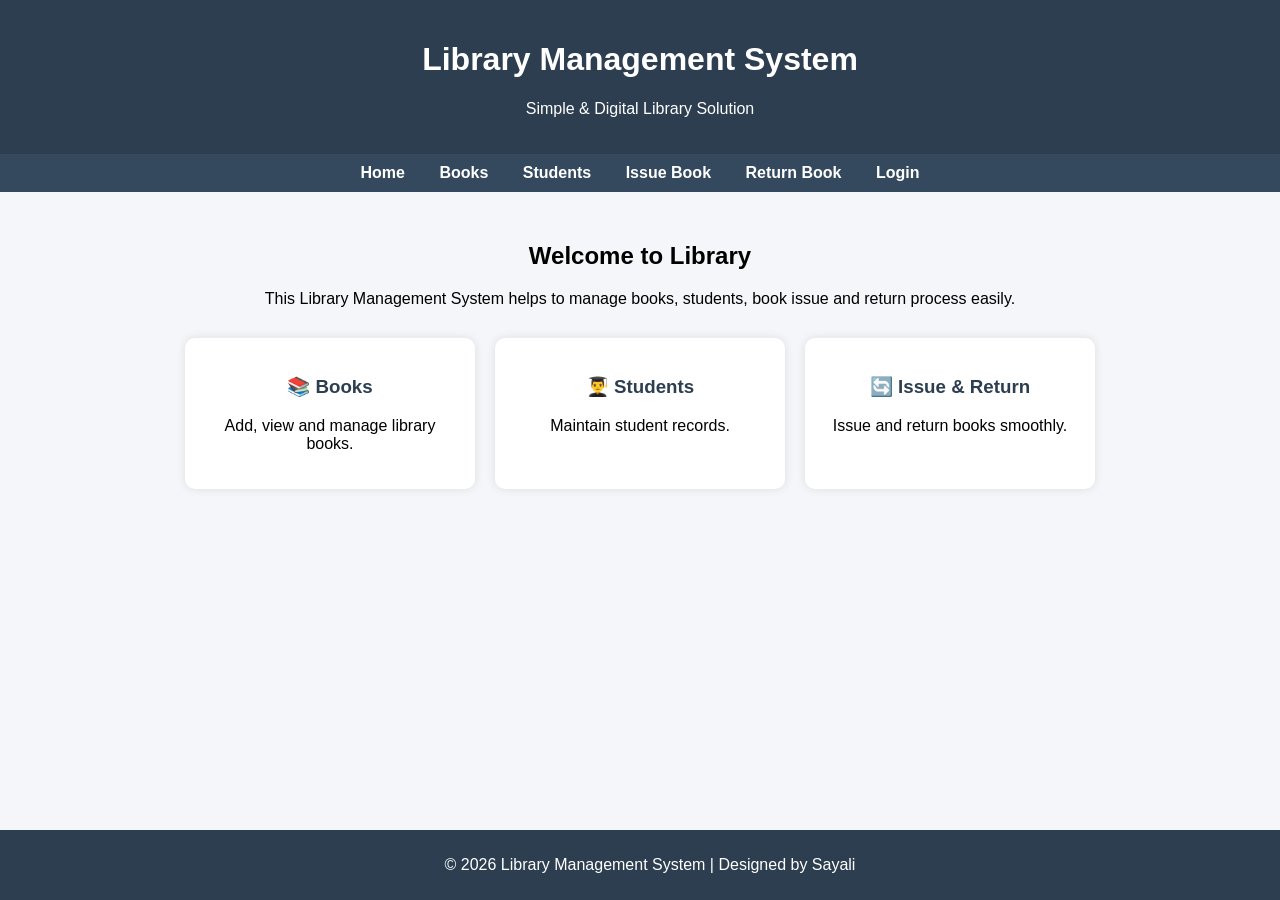
==== index.html @ 3e14d307 "Create index.html" ====
<!DOCTYPE html>
<html lang="en">
<head>
    <meta charset="UTF-8">
    <title>Library Management System</title>
    <link rel="stylesheet" href="style.css">
</head>
<body>

<header>
    <h1>Library Management System</h1>
    <p>Simple & Digital Library Solution</p>
</header>

<nav>
    <a href="index.html">Home</a>
    <a href="books.html">Books</a>
    <a href="students.html">Students</a>
    <a href="issue.html">Issue Book</a>
    <a href="return.html">Return Book</a>
    <a href="login.html">Login</a>
</nav>

<section class="content">
    <h2>Welcome to Library</h2>
    <p>
        This Library Management System helps to manage books,
        students, book issue and return process easily.
    </p>

    <div class="cards">
        <div class="card">
            <h3>📚 Books</h3>
            <p>Add, view and manage library books.</p>
        </div>

        <div class="card">
            <h3>👨‍🎓 Students</h3>
            <p>Maintain student records.</p>
        </div>

        <div class="card">
            <h3>🔄 Issue & Return</h3>
            <p>Issue and return books smoothly.</p>
        </div>
    </div>
</section>

<footer>
    <p>© 2026 Library Management System | Designed by Sayali</p>
</footer>

</body>
</html>
---- style.css ----
/* General Body */
body {
    margin: 0;
    font-family: Arial, sans-serif;
    background-color: #f4f6f9;
}

/* Header */
header {
    background-color: #2c3e50;
    color: white;
    text-align: center;
    padding: 20px;
}

/* Navigation */
nav {
    background-color: #34495e;
    padding: 10px;
    text-align: center;
}

nav a {
    color: white;
    margin: 15px;
    text-decoration: none;
    font-weight: bold;
}

nav a:hover {
    text-decoration: underline;
}

/* Content */
.content {
    padding: 30px;
    text-align: center;
}

.cards {
    display: flex;
    justify-content: center;
    gap: 20px;
    margin-top: 30px;
}

.card {
    background-color: white;
    padding: 20px;
    width: 250px;
    border-radius: 10px;
    box-shadow: 0 0 10px rgba(0,0,0,0.1);
}

.card h3 {
    color: #2c3e50;
}

/* Footer */
footer {
    background-color: #2c3e50;
    color: white;
    text-align: center;
    padding: 10px;
    position: fixed;
    width: 100%;
    bottom: 0;
}

/* Login Box */
.login-box {
    width: 350px;
    margin: 100px auto;
    background: white;
    padding: 25px;
    border-radius: 10px;
    box-shadow: 0 0 10px rgba(0,0,0,0.1);
}

.login-box h2 {
    text-align: center;
    margin-bottom: 20px;
}

.login-box input {
    width: 100%;
    padding: 10px;
    margin: 10px 0;
}

.login-box button {
    width: 100%;
    padding: 10px;
    background: #2c3e50;
    color: white;
    border: none;
    cursor: pointer;
}

.login-box button:hover {
    background: #34495e;
}
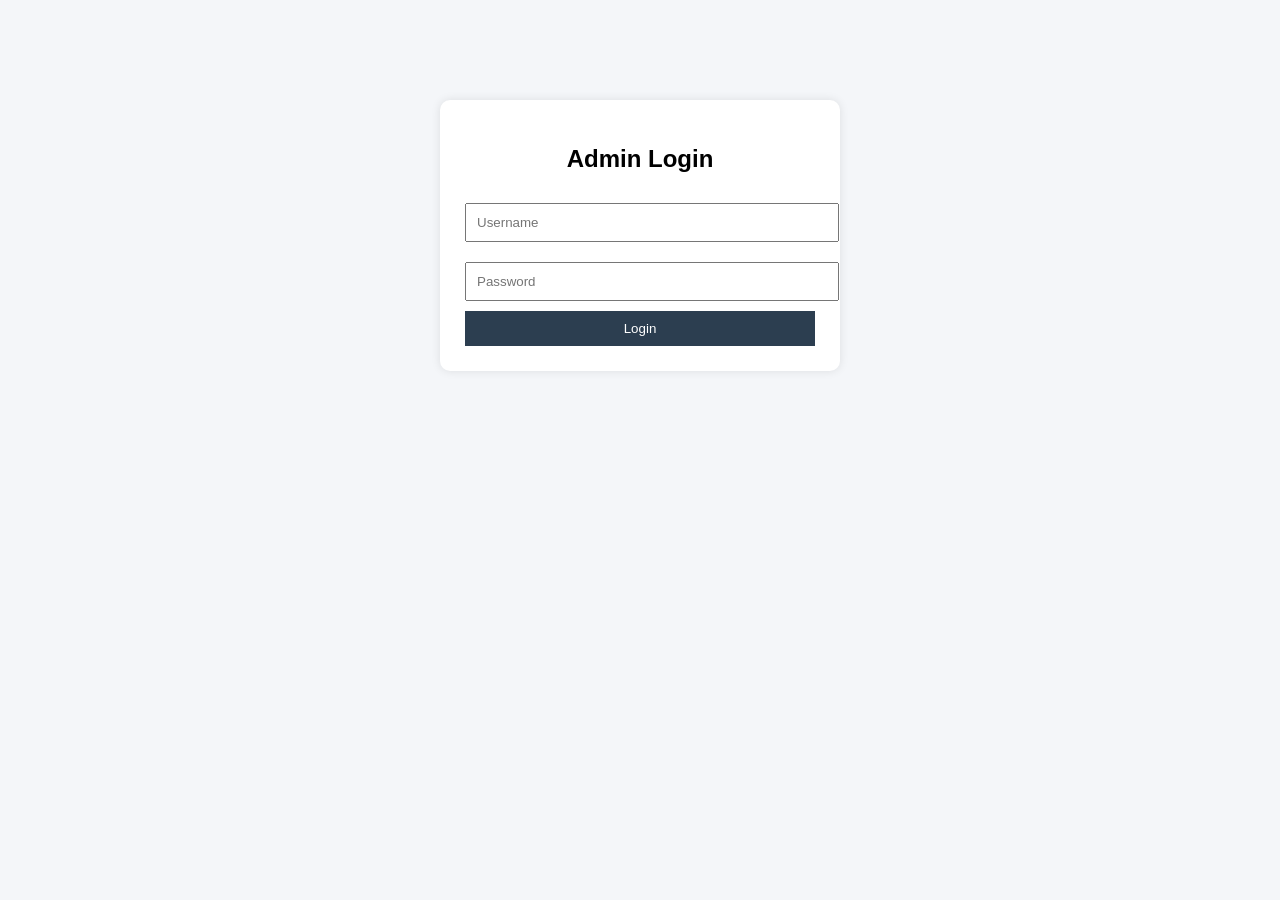
==== commit b81d5f96: "Rename login.html to index.html" ====
--- a/index.html
+++ b/index.html
@@ -2,53 +2,31 @@
 <html lang="en">
 <head>
     <meta charset="UTF-8">
-    <title>Library Management System</title>
+    <title>Login - Library Management System</title>
     <link rel="stylesheet" href="style.css">
 </head>
 <body>
 
-<header>
-    <h1>Library Management System</h1>
-    <p>Simple & Digital Library Solution</p>
-</header>
+<div class="login-box">
+    <h2>Admin Login</h2>
+    <input type="text" id="username" placeholder="Username">
+    <input type="password" id="password" placeholder="Password">
+    <button onclick="login()">Login</button>
+</div>
 
-<nav>
-    <a href="index.html">Home</a>
-    <a href="books.html">Books</a>
-    <a href="students.html">Students</a>
-    <a href="issue.html">Issue Book</a>
-    <a href="return.html">Return Book</a>
-    <a href="login.html">Login</a>
-</nav>
+<script>
+function login() {
+    let user = document.getElementById("username").value;
+    let pass = document.getElementById("password").value;
 
-<section class="content">
-    <h2>Welcome to Library</h2>
-    <p>
-        This Library Management System helps to manage books,
-        students, book issue and return process easily.
-    </p>
-
-    <div class="cards">
-        <div class="card">
-            <h3>📚 Books</h3>
-            <p>Add, view and manage library books.</p>
-        </div>
-
-        <div class="card">
-            <h3>👨‍🎓 Students</h3>
-            <p>Maintain student records.</p>
-        </div>
-
-        <div class="card">
-            <h3>🔄 Issue & Return</h3>
-            <p>Issue and return books smoothly.</p>
-        </div>
-    </div>
-</section>
-
-<footer>
-    <p>© 2026 Library Management System | Designed by Sayali</p>
-</footer>
+    if(user === "admin" && pass === "admin123") {
+        alert("Login Successful");
+        window.location.href = "index.html"; // redirect to home page
+    } else {
+        alert("Invalid Username or Password");
+    }
+}
+</script>
 
 </body>
 </html>
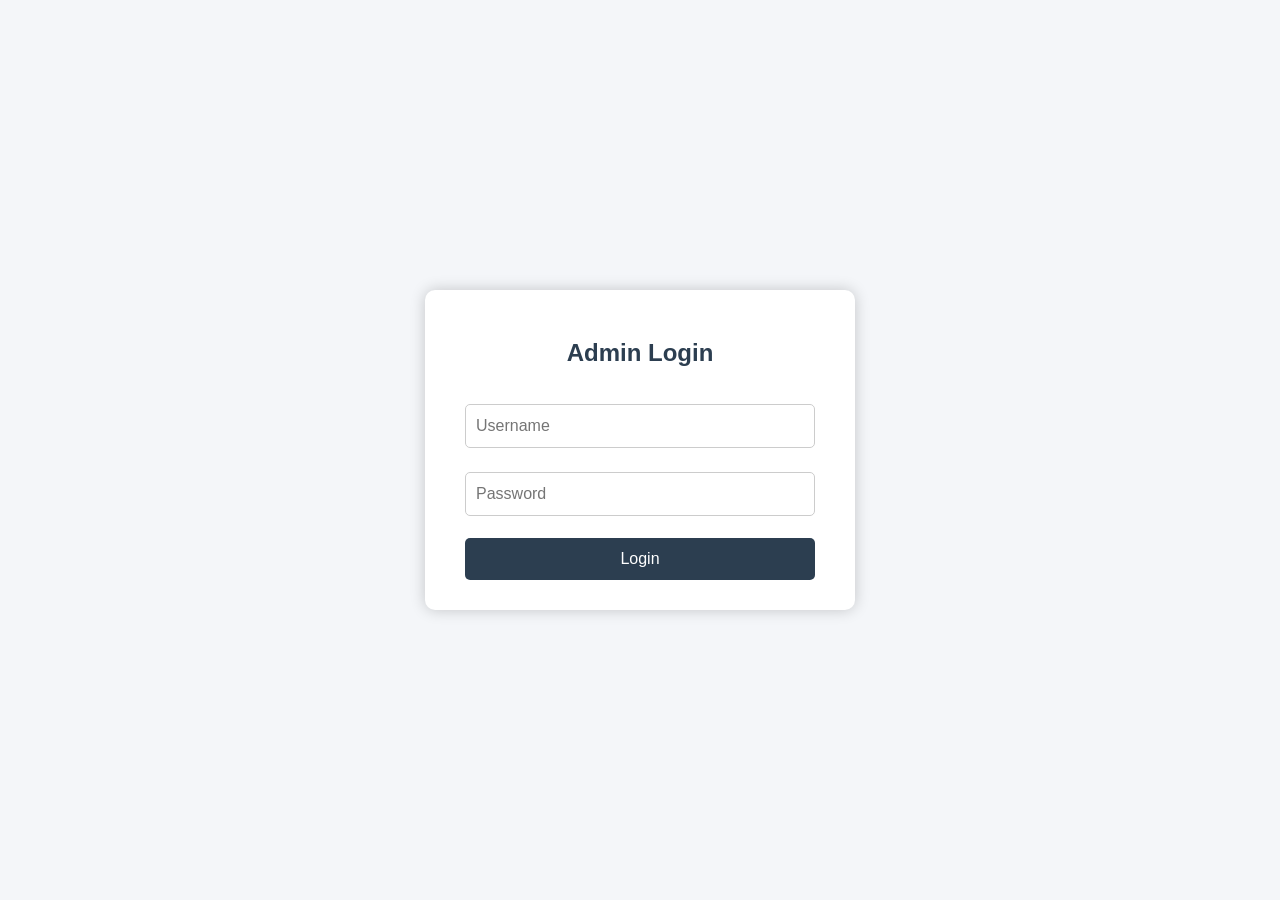
==== commit c259734c: "Update index.html" ====
--- a/index.html
+++ b/index.html
@@ -4,6 +4,58 @@
     <meta charset="UTF-8">
     <title>Login - Library Management System</title>
     <link rel="stylesheet" href="style.css">
+    <style>
+        /* Centering login box properly */
+        body {
+            background-color: #f4f6f9;
+            font-family: Arial, sans-serif;
+            margin: 0;
+            display: flex;
+            justify-content: center;
+            align-items: center;
+            height: 100vh; /* Full screen height */
+        }
+
+        .login-box {
+            background: white;
+            padding: 30px 40px;
+            border-radius: 10px;
+            box-shadow: 0 0 15px rgba(0,0,0,0.2);
+            width: 350px;
+            text-align: center;
+        }
+
+        .login-box h2 {
+            margin-bottom: 25px;
+            color: #2c3e50;
+        }
+
+        .login-box input {
+            width: 100%;
+            padding: 12px 10px;
+            margin: 12px 0;
+            border: 1px solid #ccc;
+            border-radius: 5px;
+            box-sizing: border-box;
+            font-size: 16px;
+        }
+
+        .login-box button {
+            width: 100%;
+            padding: 12px;
+            margin-top: 10px;
+            background-color: #2c3e50;
+            color: white;
+            border: none;
+            border-radius: 5px;
+            font-size: 16px;
+            cursor: pointer;
+        }
+
+        .login-box button:hover {
+            background-color: #34495e;
+        }
+    </style>
 </head>
 <body>
 
@@ -21,7 +73,7 @@
 
     if(user === "admin" && pass === "admin123") {
         alert("Login Successful");
-        window.location.href = "index.html"; // redirect to home page
+        window.location.href = "home.html";
     } else {
         alert("Invalid Username or Password");
     }
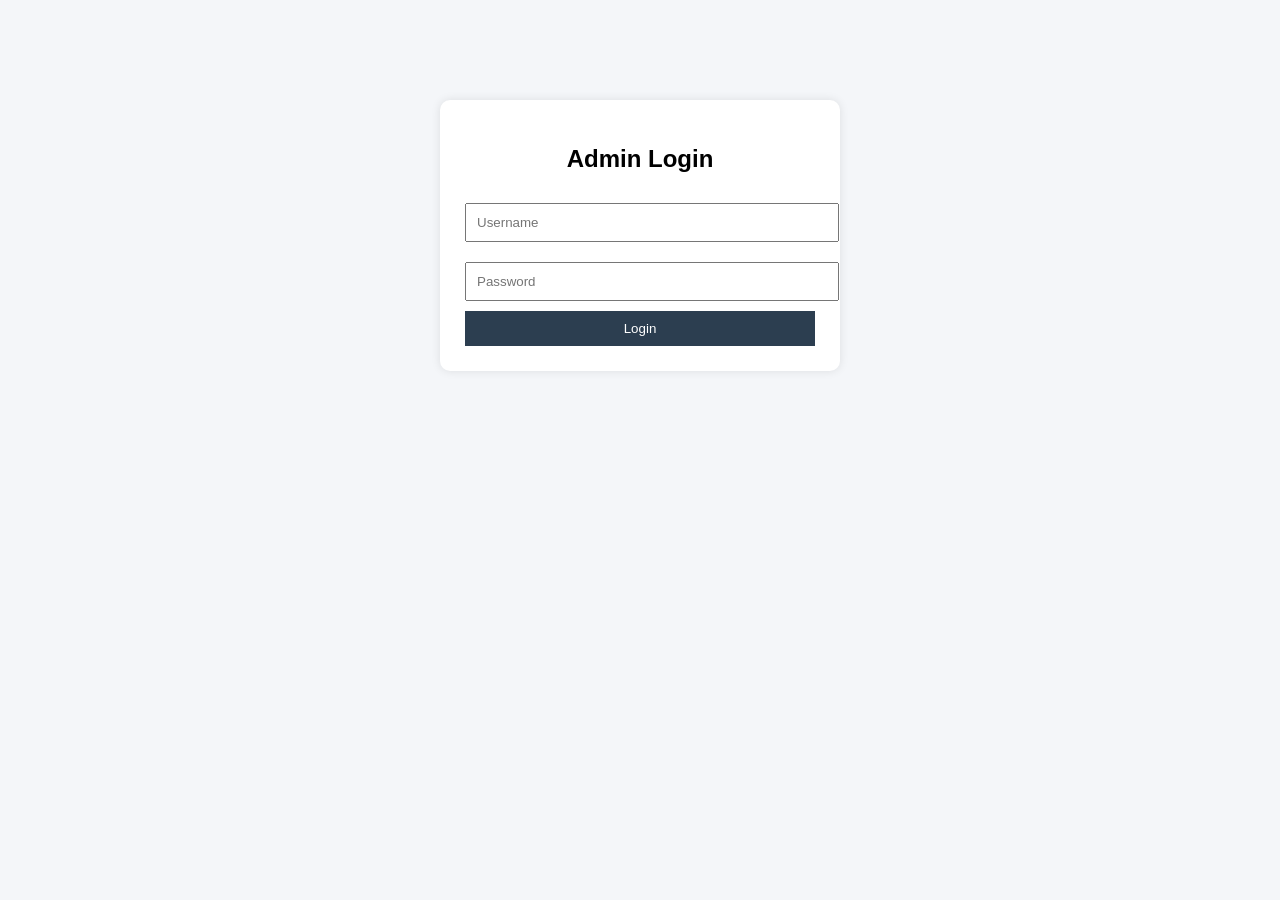
==== commit 921f5361: "Update index.html" ====
--- a/index.html
+++ b/index.html
@@ -4,58 +4,6 @@
     <meta charset="UTF-8">
     <title>Login - Library Management System</title>
     <link rel="stylesheet" href="style.css">
-    <style>
-        /* Centering login box properly */
-        body {
-            background-color: #f4f6f9;
-            font-family: Arial, sans-serif;
-            margin: 0;
-            display: flex;
-            justify-content: center;
-            align-items: center;
-            height: 100vh; /* Full screen height */
-        }
-
-        .login-box {
-            background: white;
-            padding: 30px 40px;
-            border-radius: 10px;
-            box-shadow: 0 0 15px rgba(0,0,0,0.2);
-            width: 350px;
-            text-align: center;
-        }
-
-        .login-box h2 {
-            margin-bottom: 25px;
-            color: #2c3e50;
-        }
-
-        .login-box input {
-            width: 100%;
-            padding: 12px 10px;
-            margin: 12px 0;
-            border: 1px solid #ccc;
-            border-radius: 5px;
-            box-sizing: border-box;
-            font-size: 16px;
-        }
-
-        .login-box button {
-            width: 100%;
-            padding: 12px;
-            margin-top: 10px;
-            background-color: #2c3e50;
-            color: white;
-            border: none;
-            border-radius: 5px;
-            font-size: 16px;
-            cursor: pointer;
-        }
-
-        .login-box button:hover {
-            background-color: #34495e;
-        }
-    </style>
 </head>
 <body>
 
@@ -73,7 +21,7 @@
 
     if(user === "admin" && pass === "admin123") {
         alert("Login Successful");
-        window.location.href = "home.html";
+        window.location.href = "index.html"; // redirect to home page
     } else {
         alert("Invalid Username or Password");
     }
